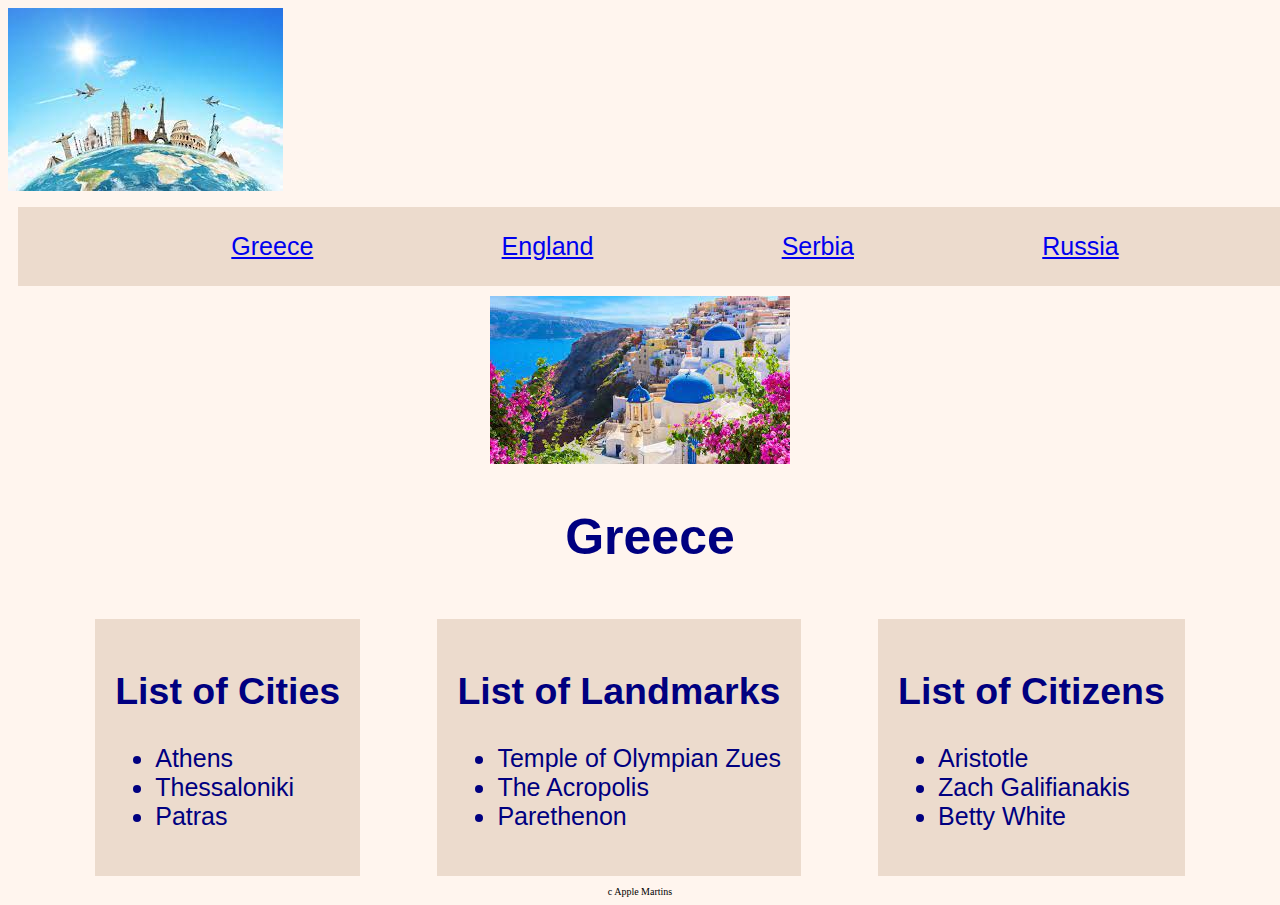
==== index.html @ 6ca9348c "update" ====
<!DOCTYPE html>
<html lang="en">
    <link rel="stylesheet" href="styles/main.css">
<head>
    <meta charset="UTF-8">
    <meta http-equiv="X-UA-Compatible" content="IE=edge">
    <meta name="viewport" content="width=device-width, initial-scale=1.0">
    <title>Hello World!</title>
</head>
<body class="bodyText">
    <div>

    <img src= "img/Hello World.jpeg" alt = "hello world">

    <nav class="navigation">
        <a class="nav-link active" aria-current="Greece" href="index.html">Greece</a>
        <a class="nav-link" href="england.html">England</a>
        <a class="nav-link" href="serbia.html">Serbia</a>
        <a class="nav-link" href="russia.html">Russia</a>
      </nav>

      <div class="countryImage">
        <img src= "img/Greece.jpeg" alt = "greece coast">
      </div>

      <h1>
          Greece
      </h1>

      <div class="listOfLists">
          <section class="lists">
              <h2> List of Cities</h2>
              <ul>
                  <li>Athens</li>
                  <li>Thessaloniki</li>
                  <li>Patras</li>
              </ul>
          </section>

          <section class="lists">
              <h2>List of Landmarks</h2>
            <ul>
                <li>Temple of Olympian Zues</li>
                <li>The Acropolis</li>
                <li>Parethenon</li>
            </ul>
        </section>

        <section class="lists">
            <h2>List of Citizens</h2>
            <ul>
                <li>Aristotle</li>
                <li>Zach Galifianakis</li>
                <li>Betty White</li>
            </ul>
        </section>
      </div>
</body>
<footer> c Apple Martins </footer>
</html>
---- styles/main.css ----
.bodyText {
    background-color:rgb(255, 245, 238);
    font-family: Arial, Helvetica, sans-serif;
    font-size: 25px;
    color: navy;
}
.navigation {
    display: flex;
    padding: 25px;
    background-color: rgb(236, 219, 205);
    width: 100%;
    justify-content: space-evenly;
    margin: 10px;
}
.listOfLists {
    display: flex;
    flex-flow: row;
    padding: 10px;
    justify-content: space-evenly;
}
.countryImage {
    width: 100%;
    display: flex;
    justify-content: center;
}
footer {
    font-size: 10px;
    font-family: 'Times New Roman', Times, serif;
    color: black;
    display: flex;
    justify-content: center;
}
h1 {
    width: 100%;
    display: flex;
    justify-content: center;
    padding: 10px;

}
.lists {
    background-color: rgb(236, 219, 205);
    padding: 20px;
}
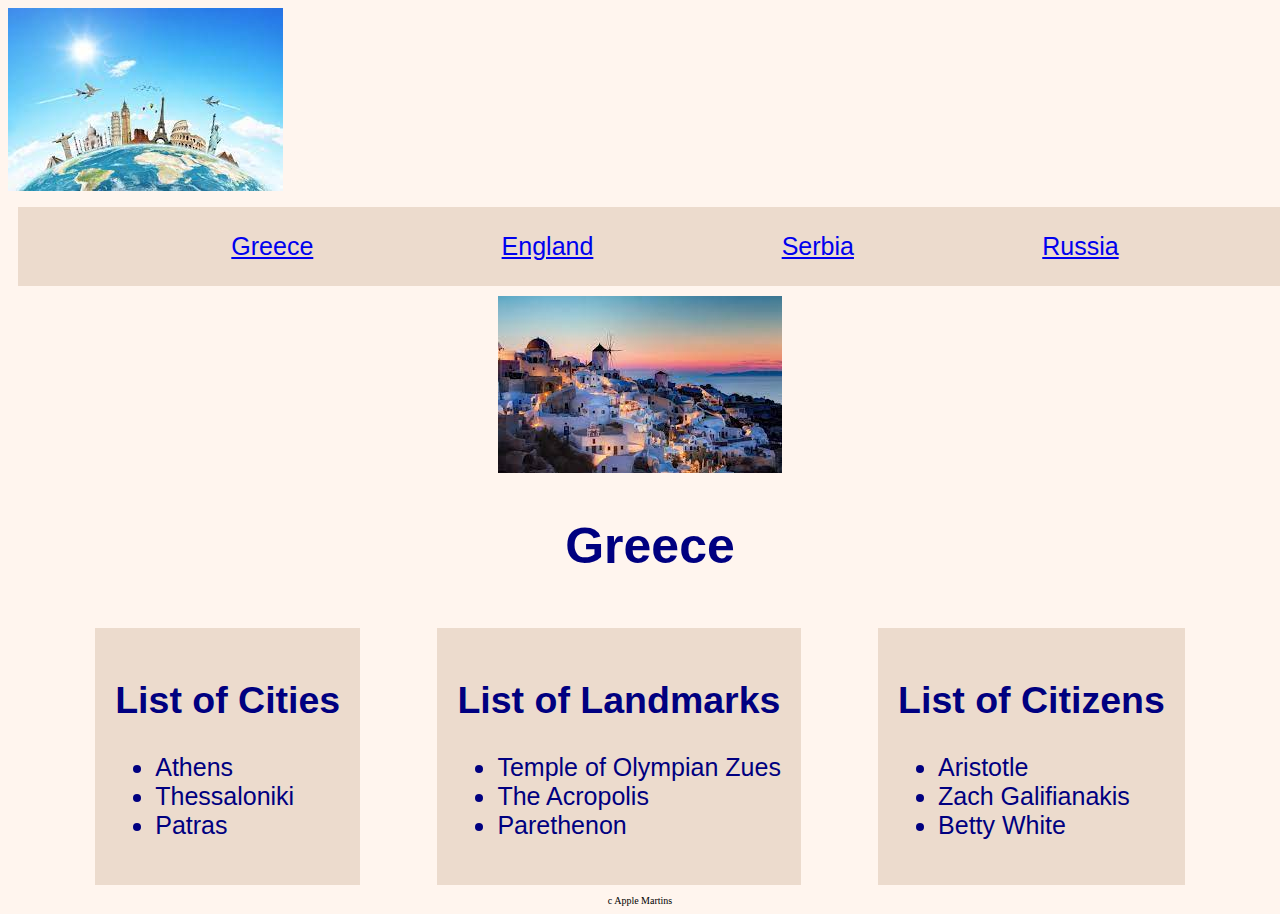
==== commit e97ab097: "update" ====
--- a/index.html
+++ b/index.html
@@ -20,7 +20,7 @@
       </nav>
 
       <div class="countryImage">
-        <img src= "img/Greece.jpeg" alt = "greece coast">
+        <img src= "img/greece2.jpeg" alt = "greece coast">
       </div>
 
       <h1>
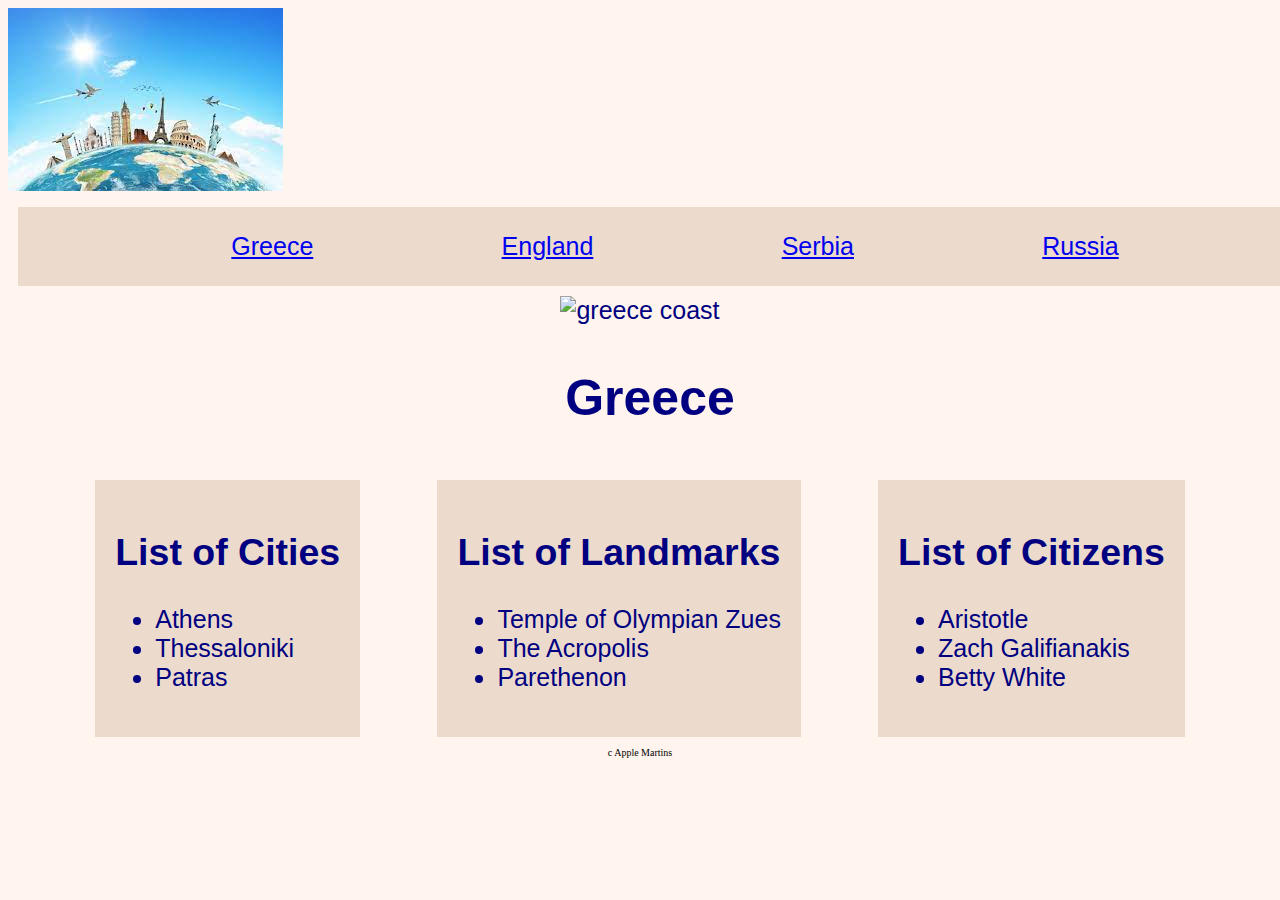
==== commit 38b8e865: "updatephoto" ====
--- a/index.html
+++ b/index.html
@@ -20,7 +20,7 @@
       </nav>
 
       <div class="countryImage">
-        <img src= "img/greece2.jpeg" alt = "greece coast">
+        <img src= "img/greece.jpeg" alt = "greece coast">
       </div>
 
       <h1>
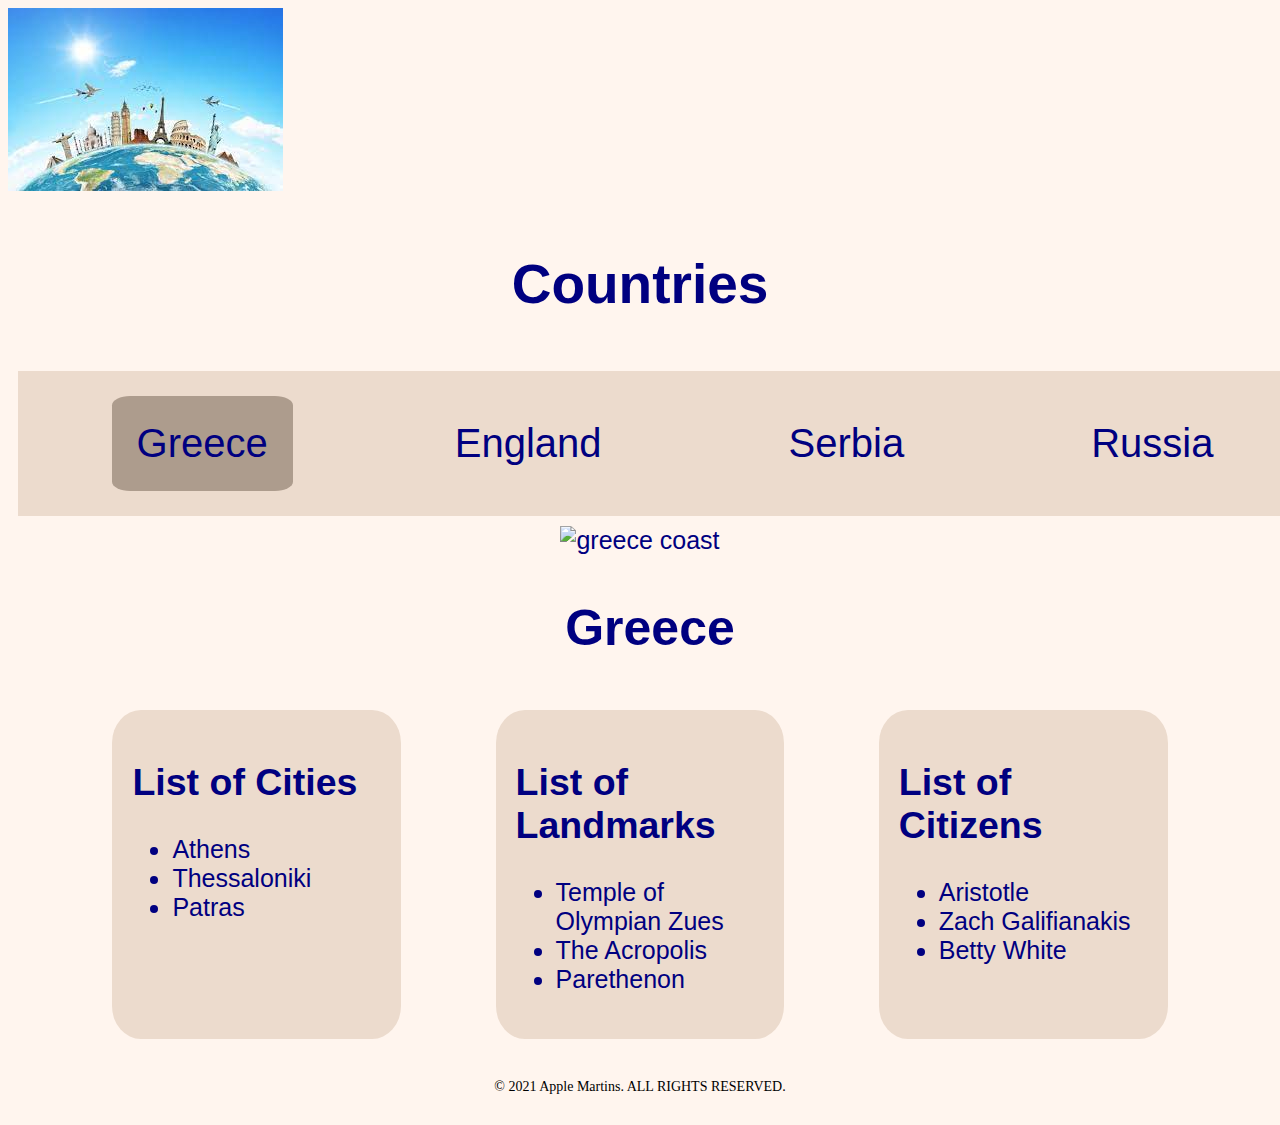
==== commit f8b96f00: "added visual cue to navbar, smoothed out the list boxes and made them all the same size, and fixed t" ====
--- a/index.html
+++ b/index.html
@@ -12,8 +12,12 @@
 
     <img src= "img/Hello World.jpeg" alt = "hello world">
 
+    <section>
+        <p class="headerText">Countries</p>
+    </section>
+
     <nav class="navigation">
-        <a class="nav-link active" aria-current="Greece" href="index.html">Greece</a>
+        <a class="nav-link-active" aria-current="Greece" href="index.html">Greece</a>
         <a class="nav-link" href="england.html">England</a>
         <a class="nav-link" href="serbia.html">Serbia</a>
         <a class="nav-link" href="russia.html">Russia</a>
@@ -55,6 +59,6 @@
             </ul>
         </section>
       </div>
-</body>
-<footer> c Apple Martins </footer>
-</html> +    </body>
+    <footer> &copy; 2021 Apple Martins. ALL RIGHTS RESERVED. </footer>
+    </html> --- a/styles/main.css
+++ b/styles/main.css
@@ -3,32 +3,34 @@
     font-family: Arial, Helvetica, sans-serif;
     font-size: 25px;
     color: navy;
+    overflow-x: hidden;
 }
 .navigation {
     display: flex;
-    padding: 25px;
     background-color: rgb(236, 219, 205);
     width: 100%;
-    justify-content: space-evenly;
+    justify-content: space-around;
     margin: 10px;
+    padding: 25px;
 }
 .listOfLists {
+    flex-basis: 0;
     display: flex;
     flex-flow: row;
     padding: 10px;
     justify-content: space-evenly;
 }
 .countryImage {
-    width: 100%;
     display: flex;
-    justify-content: center;
+    justify-content: space-evenly;
 }
 footer {
-    font-size: 10px;
+    font-size: 14px;
     font-family: 'Times New Roman', Times, serif;
     color: black;
     display: flex;
     justify-content: center;
+    margin: 30px;
 }
 h1 {
     width: 100%;
@@ -40,4 +42,26 @@
 .lists {
     background-color: rgb(236, 219, 205);
     padding: 20px;
+    flex-basis: 20%;
+    border-radius: 10%;
+}
+.nav-link {
+    font-size: 40px;
+    padding: 25px;
+    color: navy;
+    text-decoration: none;
+}
+.nav-link-active {
+    background-color:rgb(173, 156, 141);
+    font-size: 40px;
+    padding: 25px;
+    color: navy;
+    text-decoration: none;
+    border-radius: 10%;
+}
+.headerText {
+    font-size: 55px;
+    display: flex;
+    justify-content: center;
+    font-weight: bold;
 }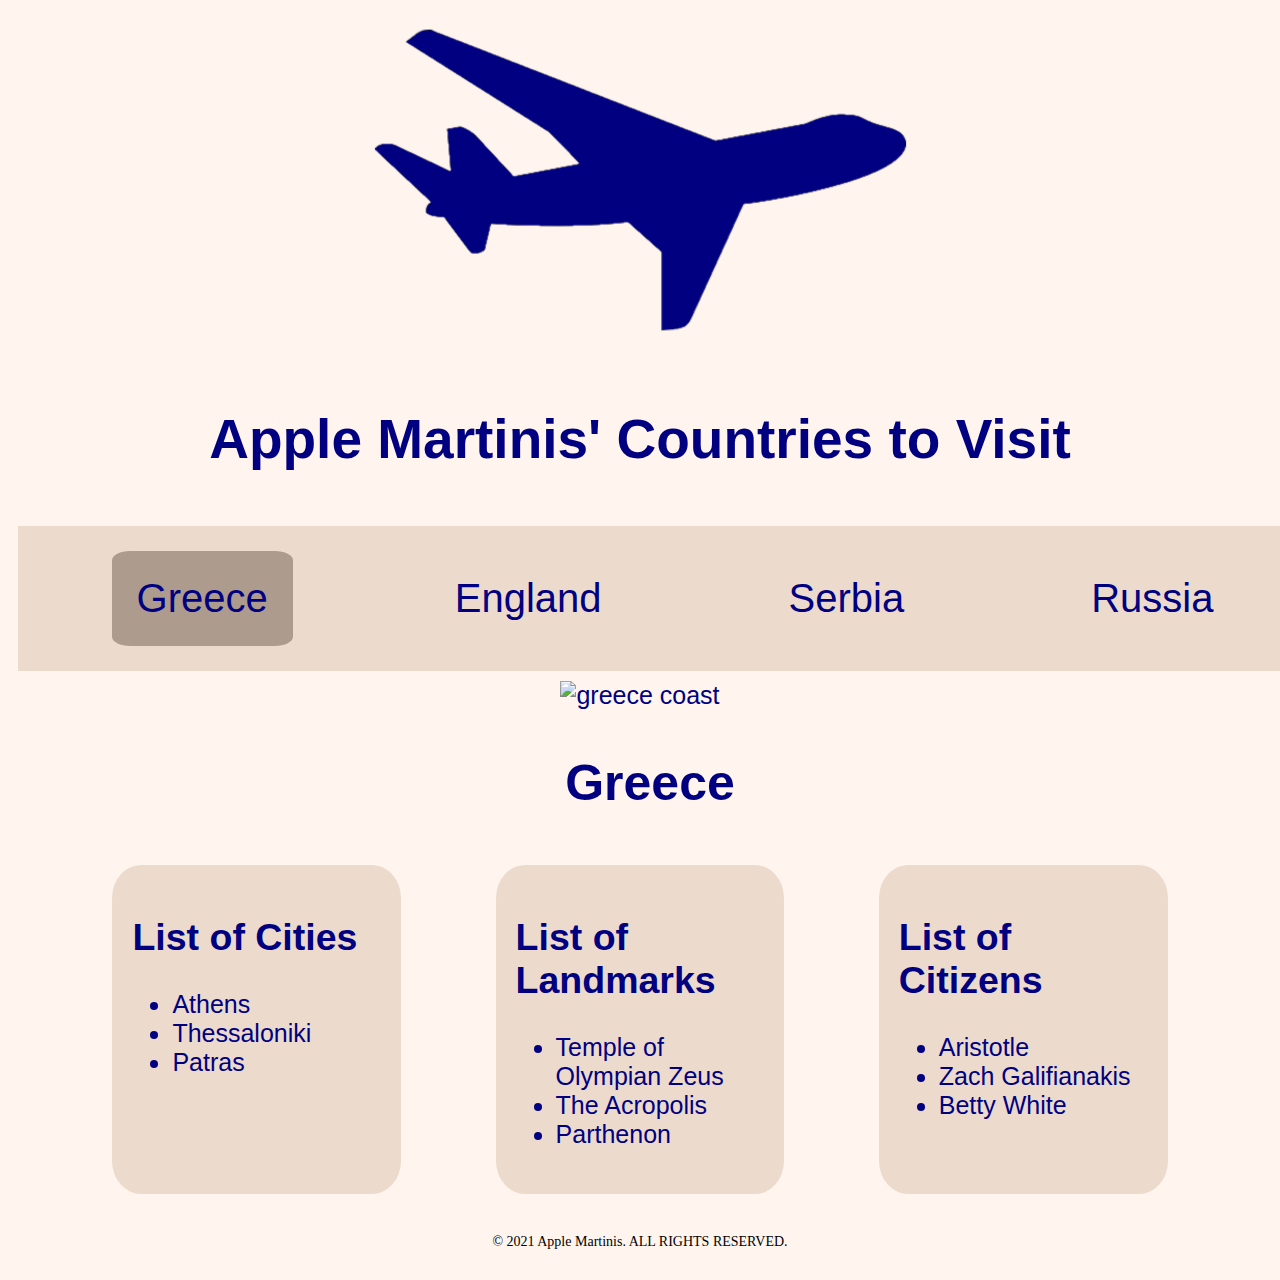
==== commit 0458bbec: "changed a whole lotta stuff" ====
--- a/index.html
+++ b/index.html
@@ -10,11 +10,13 @@
 <body class="bodyText">
     <div>
 
-    <img src= "img/Hello World.jpeg" alt = "hello world">
+        <section class="logoImage">
+            <img src= "img/plane-logo.png" alt = "hello world">
+        </section>
 
-    <section>
-        <p class="headerText">Countries</p>
-    </section>
+            <section>
+                <p class="headerText">Apple Martinis' Countries to Visit</p>
+            </section>
 
     <nav class="navigation">
         <a class="nav-link-active" aria-current="Greece" href="index.html">Greece</a>
@@ -44,9 +46,9 @@
           <section class="lists">
               <h2>List of Landmarks</h2>
             <ul>
-                <li>Temple of Olympian Zues</li>
+                <li>Temple of Olympian Zeus</li>
                 <li>The Acropolis</li>
-                <li>Parethenon</li>
+                <li>Parthenon</li>
             </ul>
         </section>
 
@@ -60,5 +62,5 @@
         </section>
       </div>
     </body>
-    <footer> &copy; 2021 Apple Martins. ALL RIGHTS RESERVED. </footer>
+    <footer> &copy; 2021 Apple Martinis. ALL RIGHTS RESERVED. </footer>
     </html> --- a/styles/main.css
+++ b/styles/main.css
@@ -64,4 +64,8 @@
     display: flex;
     justify-content: center;
     font-weight: bold;
+}
+.logoImage {
+    display: flex;
+    justify-content: center;
 }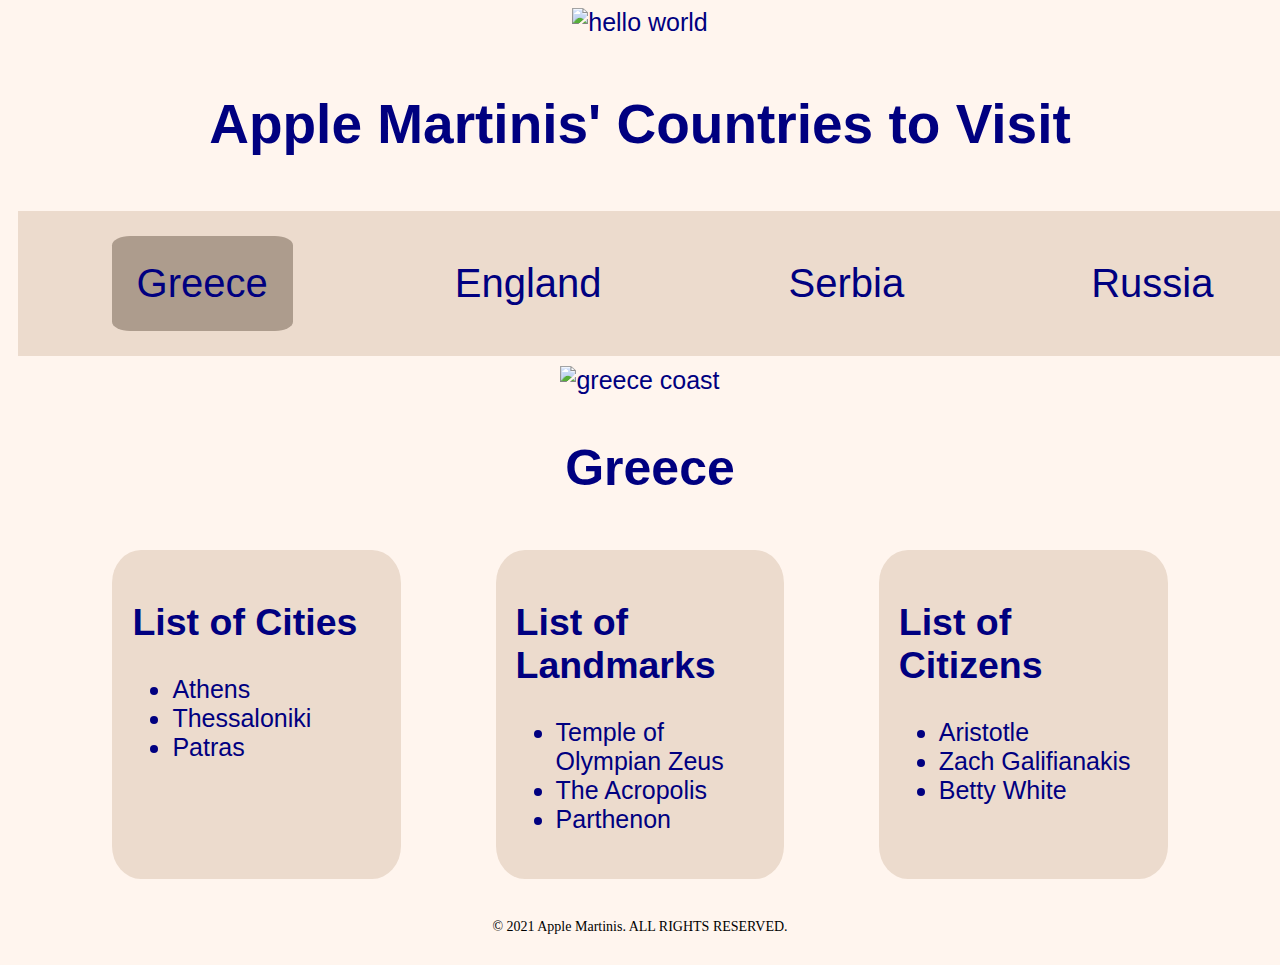
==== commit ed0a64ae: "fixed random div lol" ====
--- a/index.html
+++ b/index.html
@@ -8,8 +8,7 @@
     <title>Hello World!</title>
 </head>
 <body class="bodyText">
-    <div>
-
+    
         <section class="logoImage">
             <img src= "img/plane-logo.png" alt = "hello world">
         </section>
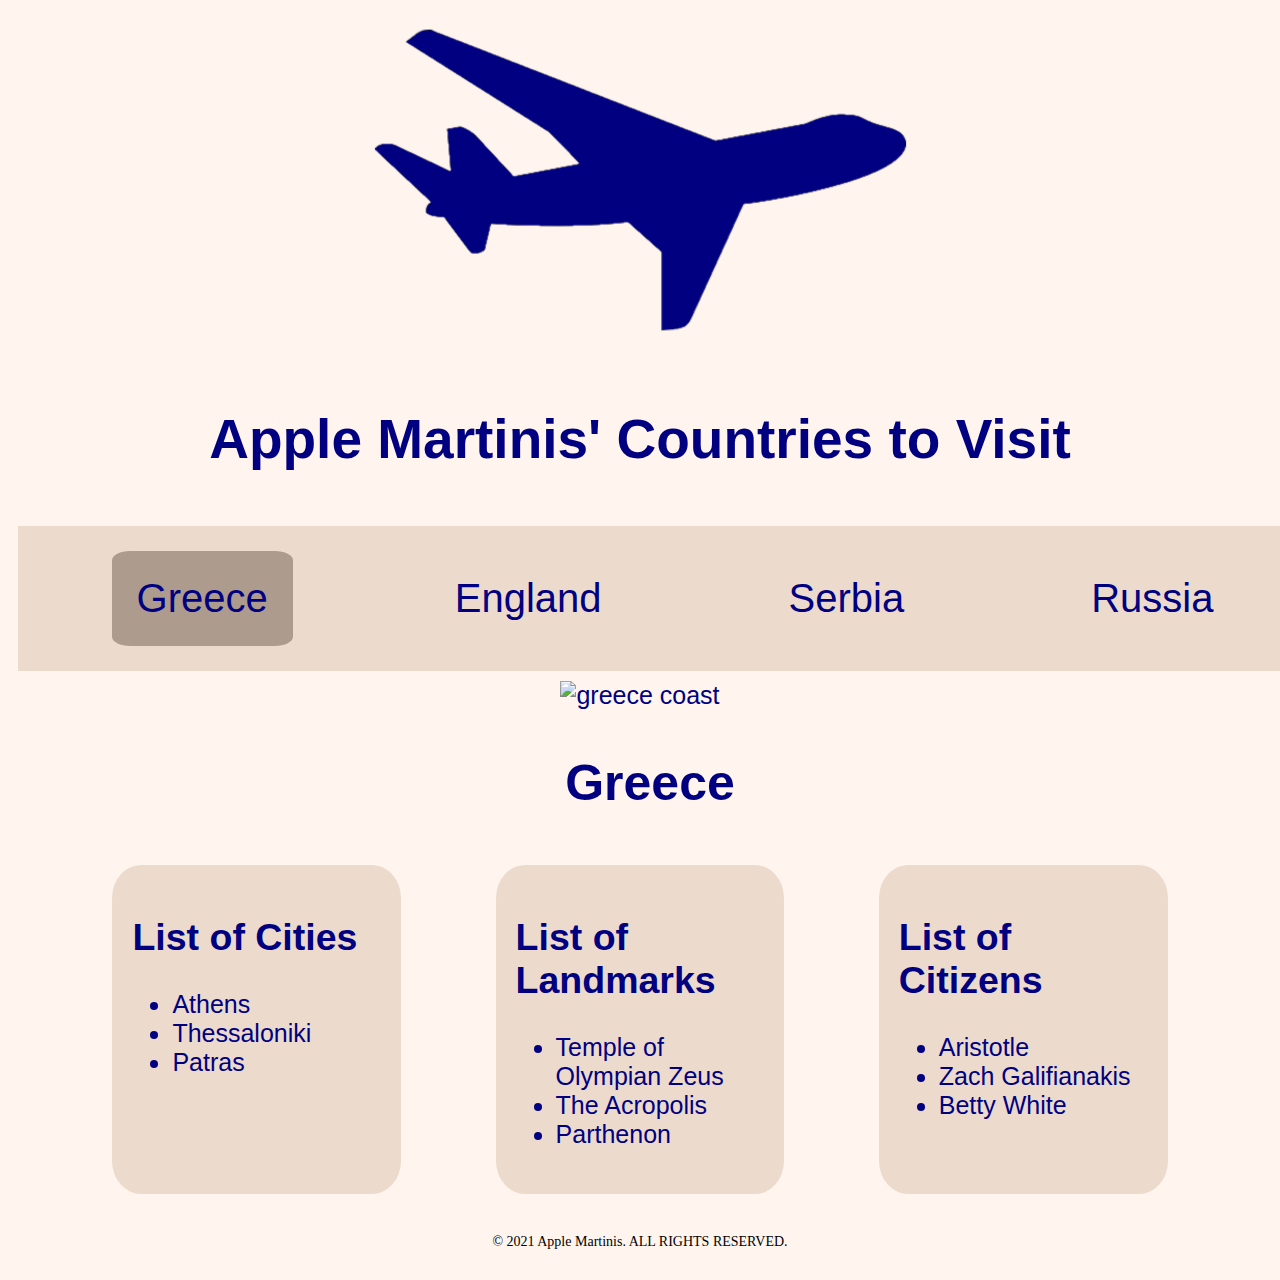
==== commit e440a676: "fixed errythang" ====
--- a/index.html
+++ b/index.html
@@ -1,14 +1,15 @@
 <!DOCTYPE html>
 <html lang="en">
-    <link rel="stylesheet" href="styles/main.css">
 <head>
     <meta charset="UTF-8">
     <meta http-equiv="X-UA-Compatible" content="IE=edge">
     <meta name="viewport" content="width=device-width, initial-scale=1.0">
     <title>Hello World!</title>
+    <link rel="stylesheet" href="styles/main.css">
 </head>
+
 <body class="bodyText">
-    
+
         <section class="logoImage">
             <img src= "img/plane-logo.png" alt = "hello world">
         </section>
@@ -18,7 +19,7 @@
             </section>
 
     <nav class="navigation">
-        <a class="nav-link-active" aria-current="Greece" href="index.html">Greece</a>
+        <a class="nav-link-active" href="index.html">Greece</a>
         <a class="nav-link" href="england.html">England</a>
         <a class="nav-link" href="serbia.html">Serbia</a>
         <a class="nav-link" href="russia.html">Russia</a>
@@ -60,6 +61,6 @@
             </ul>
         </section>
       </div>
+      <footer> &copy; 2021 Apple Martinis. ALL RIGHTS RESERVED. </footer>
     </body>
-    <footer> &copy; 2021 Apple Martinis. ALL RIGHTS RESERVED. </footer>
     </html> 